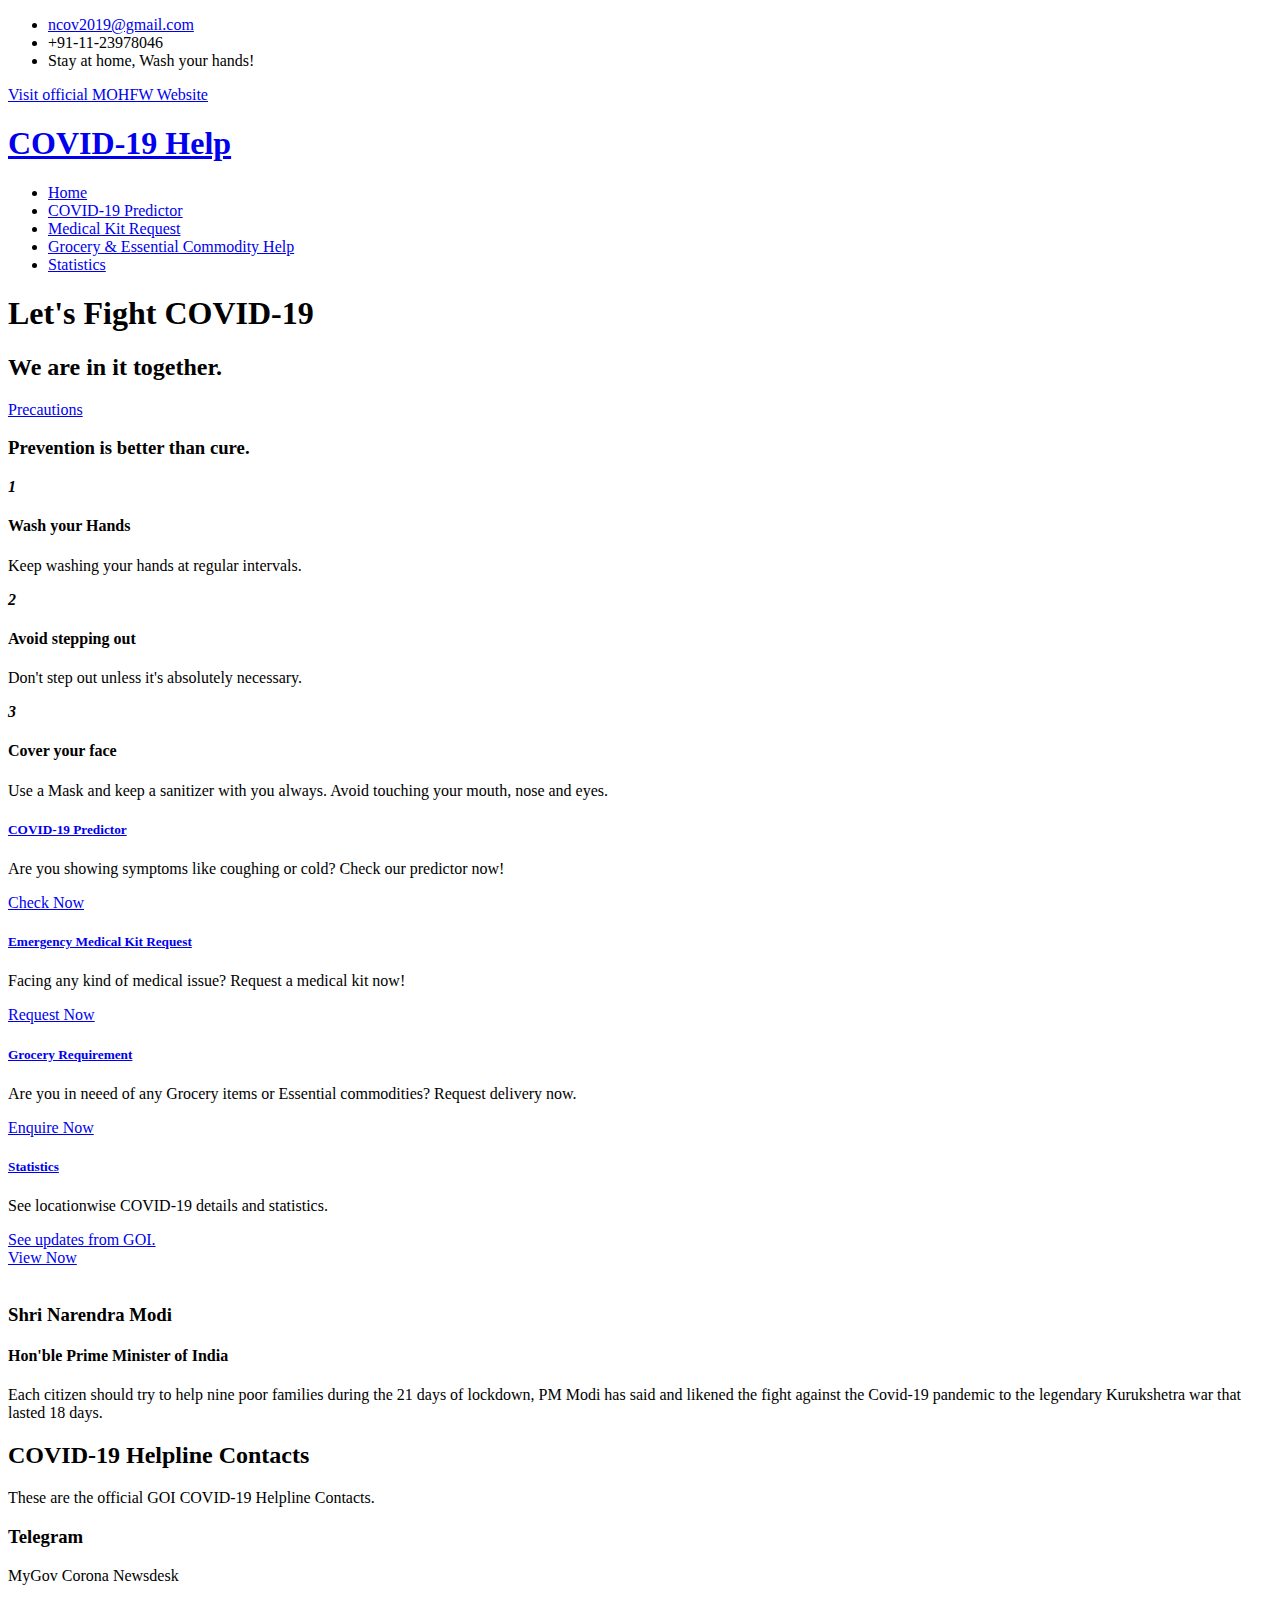
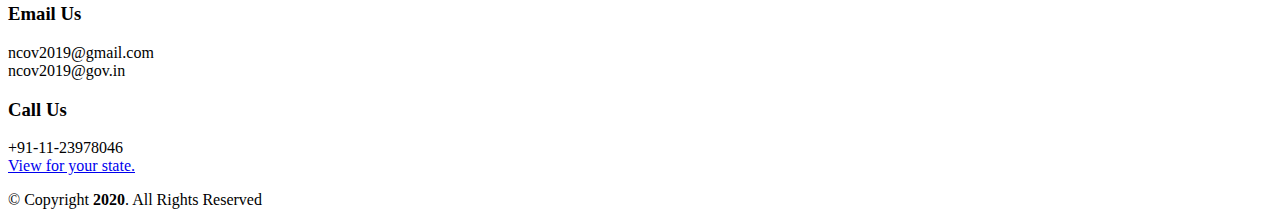
==== index.html @ de839c19 "Add files via upload" ====
<!DOCTYPE html>
<html lang="en">

<head>
  <meta charset="utf-8">
  <meta content="width=device-width, initial-scale=1.0" name="viewport">

  <title>COVID-19 HELP</title>
  <meta content="" name="descriptison">
  <meta content="" name="keywords">

  <!-- Favicons -->
  <link href="assets/img/favicon.png" rel="icon">
  <link href="assets/img/apple-touch-icon.png" rel="apple-touch-icon">

  <!-- Google Fonts -->
  <link href="https://fonts.googleapis.com/css?family=Open+Sans:300,300i,400,400i,600,600i,700,700i|Raleway:300,300i,400,400i,500,500i,600,600i,700,700i|Poppins:300,300i,400,400i,500,500i,600,600i,700,700i" rel="stylesheet">

  <!-- Vendor CSS Files -->
  <link href="assets/vendor/bootstrap/css/bootstrap.min.css" rel="stylesheet">
  <link href="assets/vendor/icofont/icofont.min.css" rel="stylesheet">
  <link href="assets/vendor/boxicons/css/boxicons.min.css" rel="stylesheet">
  <link href="assets/vendor/venobox/venobox.css" rel="stylesheet">
  <link href="assets/vendor/owl.carousel/assets/owl.carousel.min.css" rel="stylesheet">
  <link href="assets/vendor/aos/aos.css" rel="stylesheet">

  <!-- Template Main CSS File -->
  <link href="assets/css/style.css" rel="stylesheet">


</head>

<body>

  <!-- ======= Top Bar ======= -->
  <section id="topbar" class="d-none d-lg-block">
    <div class="container d-flex">
      <div class="contact-info mr-auto">
        <ul>
          <li><i class="icofont-envelope"></i><a href="mailto:ncov2019@gmail.com">ncov2019@gmail.com</a></li>
          <li><i class="icofont-phone"></i> +91-11-23978046</li>
          <li><i class="icofont-clock-time icofont-flip-horizontal"></i> Stay at home, Wash your hands!</li>
        </ul>

      </div>
      <div class="cta">
        <a href="https://www.mohfw.gov.in" class="scrollto">Visit official MOHFW Website</a>
      </div>
    </div>
  </section>

  <!-- ======= Header ======= -->
  <header id="header">
    <div class="container d-flex">

      <div class="logo mr-auto">
        <h1 class="text-light"><a href="index.html"><span>COVID-19 Help</span></a></h1>
      </div>

      <nav class="nav-menu d-none d-lg-block">
        <ul>
          <li class="active"><a href="index.html">Home</a></li>
          <li><a href="predictor.html">COVID-19 Predictor</a></li>
          <li><a href="medical-kit.html">Medical Kit Request</a></li>
          <li><a href="grocery-help.html">Grocery & Essential Commodity Help</a></li>
          <li><a href="statistics.html">Statistics</a></li>
        </ul>
      </nav><!-- .nav-menu -->

    </div>
  </header><!-- End Header -->

  <!-- ======= Hero Section ======= -->
  <section id="hero" class="d-flex flex-column justify-content-center align-items-center">
    <div class="container" data-aos="fade-in">
      <h1>Let's Fight COVID-19</h1>
      <h2>We are in it together.</h2>
      <div class="d-flex align-items-center">
        <i class="bx bxs-right-arrow-alt get-started-icon"></i>
        <a href="#" class="btn-get-started  scrollto">Precautions</a>
      </div>
    </div>
  </section><!-- End Hero -->

  <main id="main">

    <!-- ======= precaution Section ======= -->
    <section id="why-us" class="why-us">
      <div class="container">

        <div class="row">
          <div class="col-xl-4 col-lg-5" data-aos="fade-up">
            <div class="content">
              <h3>Prevention is better than cure.</h3>
              
            </div>
          </div>
          <div class="col-xl-8 col-lg-7 d-flex">
            <div class="icon-boxes d-flex flex-column justify-content-center">
              <div class="row">
                <div class="col-xl-4 d-flex align-items-stretch" data-aos="fade-up" data-aos-delay="100">
                  <div class="icon-box mt-4 mt-xl-0">
                    <i class="bx"><b>1</b></i>
                    <h4>Wash your Hands</h4>
                    <p>Keep washing your hands at regular intervals.</p>
                  </div>
                </div>
                <div class="col-xl-4 d-flex align-items-stretch" data-aos="fade-up" data-aos-delay="200">
                  <div class="icon-box mt-4 mt-xl-0">
                    <i class="bx"><b>2</b></i>
                    <h4>Avoid stepping out</h4>
                    <p>Don't step out unless it's absolutely necessary.</p>
                  </div>
                </div>
                <div class="col-xl-4 d-flex align-items-stretch" data-aos="fade-up" data-aos-delay="300">
                  <div class="icon-box mt-4 mt-xl-0">
                    <i class="bx"><b>3</b></i>
                    <h4>Cover your face</h4>
                    <p>Use a Mask and keep a sanitizer with you always. Avoid touching your mouth, nose and eyes.</p>
                  </div>
                </div>
              </div>
            </div>
          </div>
        </div>

      </div>
    </section><!-- End precaution Section -->

  

    <!-- ======= Feautures Section ======= -->
    <section id="values" class="values">
      <div class="container">

        <div class="row">
          <div class="col-md-6 d-flex align-items-stretch" data-aos="fade-up">
            <div class="card" style="background-image: url(assets/img/cv.jpg);">
              <div class="card-body">
                <h5 class="card-title"><a href="predictor.html">COVID-19 Predictor</a></h5>
                <p class="card-text">Are you showing symptoms like coughing or cold? Check our predictor now!</p>
                <div class="read-more"><a href="predictor.html"><i class="icofont-arrow-right"></i> Check Now</a></div>
              </div>
            </div>
          </div>
          <div class="col-md-6 d-flex align-items-stretch mt-4 mt-md-0" data-aos="fade-up" data-aos-delay="100">
            <div class="card" style="background-image: url(assets/img/mk.webp);">
              <div class="card-body">
                <h5 class="card-title"><a href="medical-kit.html">Emergency Medical Kit Request</a></h5>
                <p class="card-text">Facing any kind of medical issue? Request a medical kit now!</p>
                <div class="read-more"><a href="medical-kit.html"><i class="icofont-arrow-right"></i> Request Now</a></div>
              </div>
            </div>

          </div>
          <div class="col-md-6 d-flex align-items-stretch mt-4" data-aos="fade-up" data-aos-delay="200">
            <div class="card" style="background-image: url(assets/img/values-2.jpg);">
              <div class="card-body">
                <h5 class="card-title"><a href="grocery-help.html">Grocery Requirement</a></h5>
                <p class="card-text">Are you in neeed of any Grocery items or Essential commodities? Request delivery now.</p>
                <div class="read-more"><a href="grocery-help.html"><i class="icofont-arrow-right"></i> Enquire Now</a></div>
              </div>
            </div>
          </div>
          <div class="col-md-6 d-flex align-items-stretch mt-4" data-aos="fade-up" data-aos-delay="300">
            <div class="card" style="background-image: url(assets/img/values-4.jpg);">
              <div class="card-body">
                <h5 class="card-title"><a href="statistics.html">Statistics</a></h5>
                <p class="card-text">See locationwise COVID-19 details and statistics.<br></p>
                <div class="read-more"><a href="https://www.mohfw.gov.in/">See updates from GOI.</a><br><a href="statistics.html"><i class="icofont-arrow-right"></i> View Now</a></div>
              </div>
            </div>
          </div>
        </div>

      </div>
    </section><!-- End Features Section -->

    <!-- ======= PM Speaks ======= -->
    <section id="testimonials" class="testimonials">
      <div class="container" data-aos="fade-up">

        <div class="owl-carousel testimonials-carousel">

          <div class="testimonial-item">
            <img src="assets/img/pmmodi.png" class="testimonial-img" alt="">
            <h3>Shri Narendra Modi</h3>
            <h4>Hon'ble Prime Minister of India</h4>
            <p>
              <i class="bx bxs-quote-alt-left quote-icon-left"></i>
              Each citizen should try to help nine poor families during the 21 days of lockdown, PM Modi has said and likened the fight against the Covid-19 pandemic to the legendary Kurukshetra war that lasted 18 days.
              <i class="bx bxs-quote-alt-right quote-icon-right"></i>
            </p>
          </div>

        </div>

      </div>
    </section><!-- End PM Speaks -->

    

    

    <!-- ======= Contact Section ======= -->
    <section id="contact" class="contact">
      <div class="container">

        <div class="section-title">
          <h2 data-aos="fade-up">COVID-19 Helpline Contacts</h2>
          <p data-aos="fade-up">These are the official GOI COVID-19 Helpline Contacts.</p>
        </div>

        <div class="row justify-content-center">

          <div class="col-xl-3 col-lg-4 mt-4" data-aos="fade-up">
            <div class="info-box">
              <i class="bx bx-chat"></i>
              <h3>Telegram</h3>
              <p>MyGov Corona Newsdesk</p>
            </div>
          </div>

          <div class="col-xl-3 col-lg-4 mt-4" data-aos="fade-up" data-aos-delay="100">
            <div class="info-box">
              <i class="bx bx-envelope"></i>
              <h3>Email Us</h3>
              <p>ncov2019@gmail.com<br>ncov2019@gov.in</p>
            </div>
          </div>
          <div class="col-xl-3 col-lg-4 mt-4" data-aos="fade-up" data-aos-delay="200">
            <div class="info-box">
              <i class="bx bx-phone-call"></i>
              <h3>Call Us</h3>
              <p>+91-11-23978046<br>
              <a href="https://www.mohfw.gov.in/pdf/coronvavirushelplinenumber.pdf" target="blank">View for your state.</a></p>
            </div>
          </div>
        </div>

        

        </div>

      </div>
    </section><!-- End Contact Section -->

  </main><!-- End #main -->

  <!-- ======= Footer ======= -->
  <footer id="footer">

    <div class="footer-top">
      <div class="container">
        <div class="row">


    <div class="container d-lg-flex py-4">

      <div class="mr-lg-auto text-center text-lg-left">
        <div class="copyright">
          &copy; Copyright <strong><span>2020</span></strong>. All Rights Reserved
        </div>
        <!--------->
      </div>
      <div class="social-links text-center text-lg-right pt-3 pt-lg-0">
        <a href="#" class="twitter"><i class="bx bxl-twitter"></i></a>
        <a href="#" class="facebook"><i class="bx bxl-facebook"></i></a>
        <a href="#" class="instagram"><i class="bx bxl-instagram"></i></a>
        <a href="#" class="linkedin"><i class="bx bxl-linkedin"></i></a>
      </div>
    </div>
  </footer><!-- End Footer -->

  <a href="#" class="back-to-top"><i class="icofont-simple-up"></i></a>

  <!-- Vendor JS Files -->
  <script src="assets/vendor/jquery/jquery.min.js"></script>
  <script src="assets/vendor/bootstrap/js/bootstrap.bundle.min.js"></script>
  <script src="assets/vendor/jquery.easing/jquery.easing.min.js"></script>
  <script src="assets/vendor/php-email-form/validate.js"></script>
  <script src="assets/vendor/jquery-sticky/jquery.sticky.js"></script>
  <script src="assets/vendor/venobox/venobox.min.js"></script>
  <script src="assets/vendor/owl.carousel/owl.carousel.min.js"></script>
  <script src="assets/vendor/isotope-layout/isotope.pkgd.min.js"></script>
  <script src="assets/vendor/aos/aos.js"></script>

  <!-- Template Main JS File -->
  <script src="assets/js/main.js"></script>

</body>

</html>
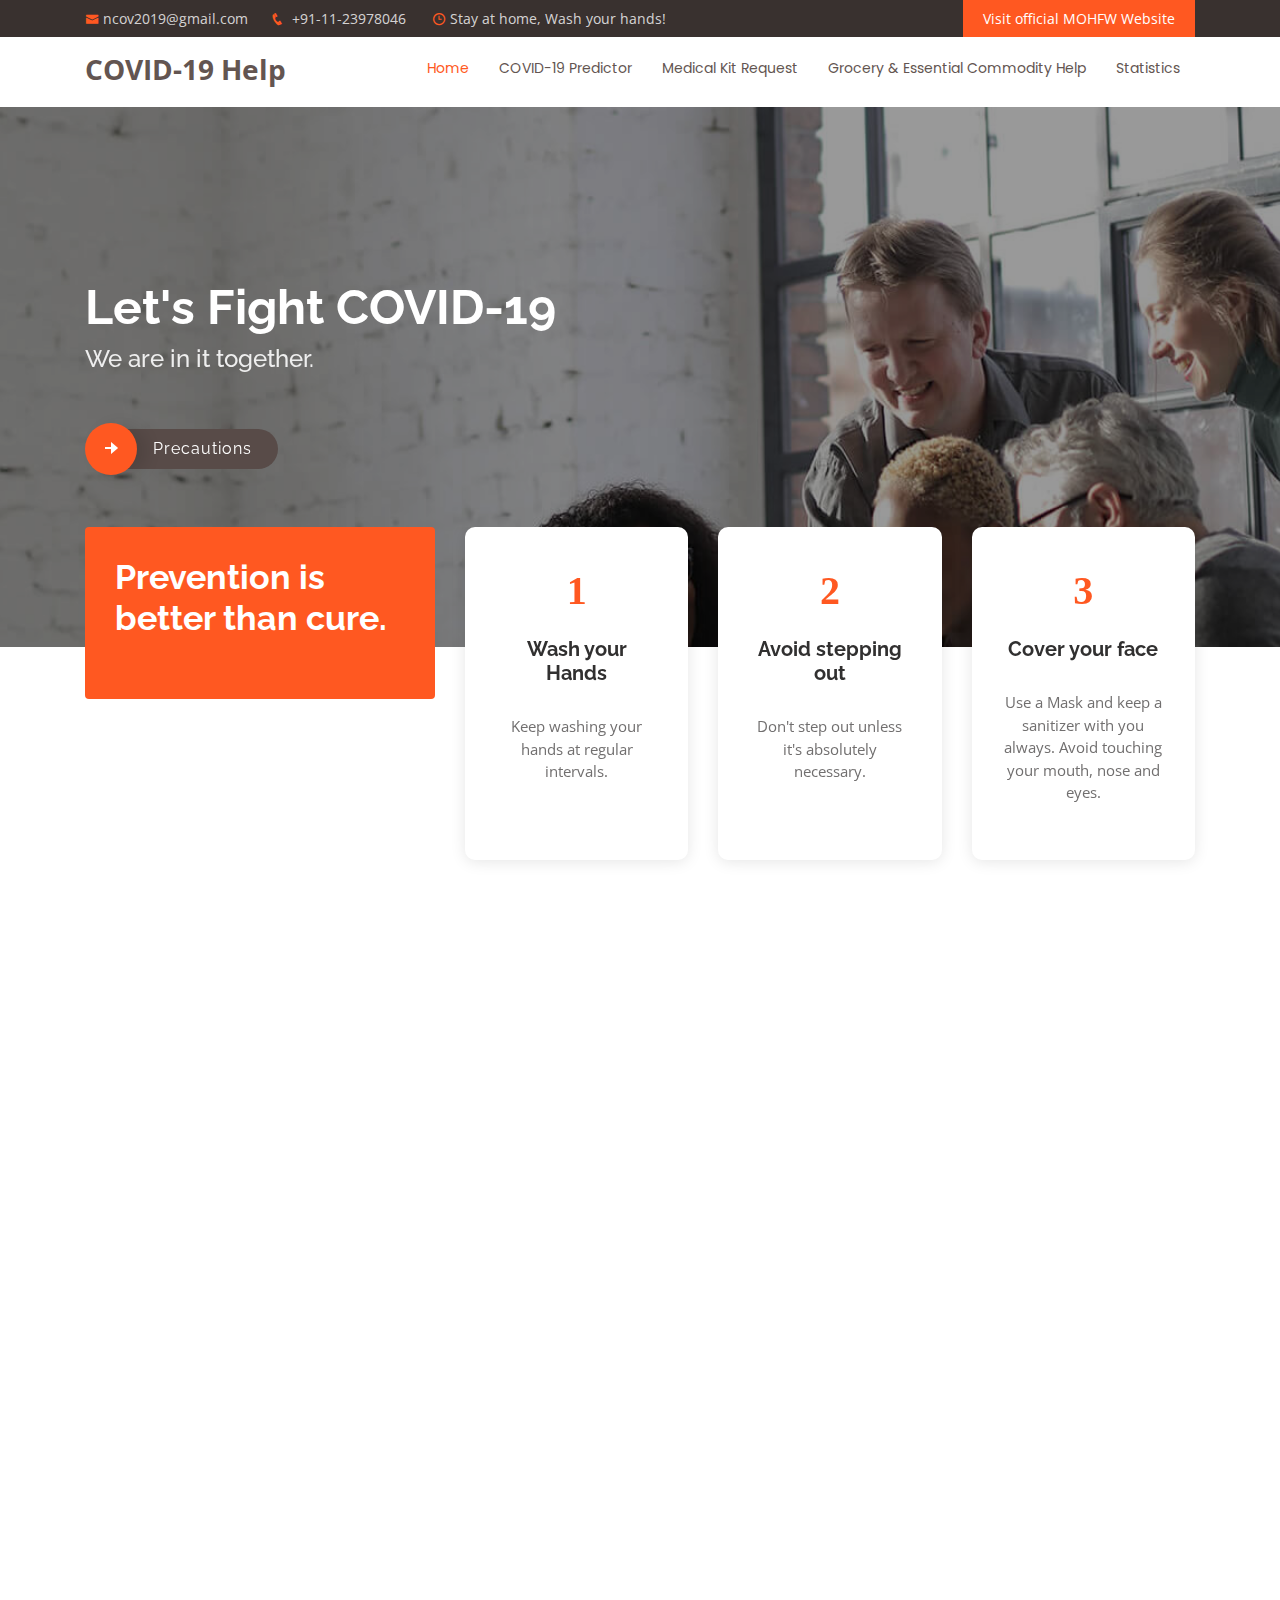
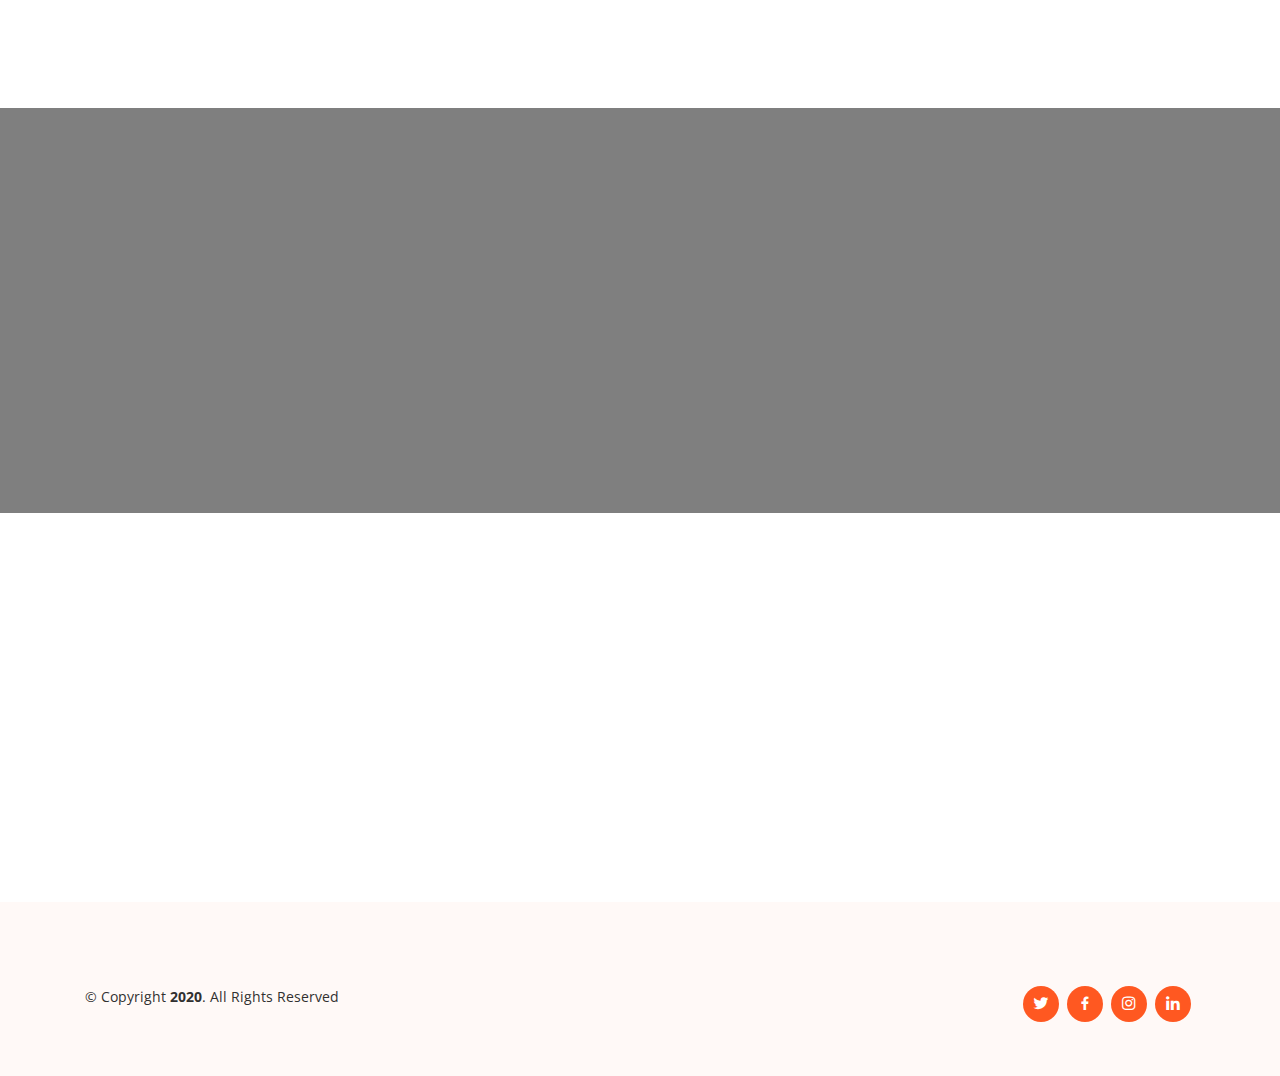
==== commit e9bbd248: "Add files via upload" ====
--- a/index.html
+++ b/index.html
@@ -61,8 +61,8 @@
         <ul>
           <li class="active"><a href="index.html">Home</a></li>
           <li><a href="predictor.html">COVID-19 Predictor</a></li>
-          <li><a href="medical-kit.html">Medical Kit Request</a></li>
-          <li><a href="grocery-help.html">Grocery & Essential Commodity Help</a></li>
+          <li><a  data-toggle="modal" data-target="#medical" data-whatever="@mdo">Medical Kit Request</a></li>
+          <li><a data-toggle="modal" data-target="#grocery" data-whatever="@mdo">Grocery & Essential Commodity Help</a></li>
           <li><a href="statistics.html">Statistics</a></li>
         </ul>
       </nav><!-- .nav-menu -->
@@ -274,6 +274,96 @@
 
   <a href="#" class="back-to-top"><i class="icofont-simple-up"></i></a>
 
+
+  
+  <!---modal-->
+
+
+
+<div class="modal fade" id="grocery" tabindex="-1" role="dialog" aria-labelledby="groceryLabel" aria-hidden="true">
+  <div class="modal-dialog" role="document">
+    <div class="modal-content">
+      <div class="modal-header">
+        <h5 class="modal-title" id="exampleModalLabel">Order Grocery & Other Essential Items</h5>
+        <button type="button" class="close" data-dismiss="modal" aria-label="Close">
+          <span aria-hidden="true">&times;</span>
+        </button>
+      </div>
+      <div class="modal-body">
+        <form>
+          <div class="form-group">
+            <label for="name" class="col-form-label">Name:</label>
+            <input type="text" class="form-control" id="recipient-name">
+          </div>
+          <div class="form-group">
+            <label for="phone">Phone:</label>
+            <input type="phone" class="form-control" id="phone" aria-describedby="phone" placeholder="Enter phone">
+          </div>
+          <div class="form-group">
+            <label for="email">Email address:</label>
+            <input type="email" class="form-control" id="email" aria-describedby="email" placeholder="Enter email">
+          </div>
+          <div class="form-group">
+            <label for="grocery" class="col-form-label">Grocery & Items required:</label>
+            <textarea class="form-control" id="grocery"></textarea>
+          </div>
+        </form>
+      </div>
+      <div class="modal-footer">
+        <button type="button" class="btn btn-lg btn-secondary" data-dismiss="modal">Close</button>
+        <button type="button" class="btn btn-lg btn-warning">Submit</button>
+      </div>
+    </div>
+  </div>
+</div>
+
+
+<!--modal ends-->
+
+
+
+
+
+  <!---modal2-->
+
+
+
+  <div class="modal fade" id="medical" tabindex="-1" role="dialog" aria-labelledby="medicalLabel" aria-hidden="true">
+    <div class="modal-dialog" role="document">
+      <div class="modal-content">
+        <div class="modal-header">
+          <h5 class="modal-title" id="exampleModalLabel">Request a Medical Kit</h5>
+          <button type="button" class="close" data-dismiss="modal" aria-label="Close">
+            <span aria-hidden="true">&times;</span>
+          </button>
+        </div>
+        <div class="modal-body">
+          <form>
+            <div class="form-group">
+              <label for="name" class="col-form-label">Name:</label>
+              <input type="text" class="form-control" id="mrecipient-name">
+            </div>
+            <div class="form-group">
+              <label for="phone">Phone:</label>
+              <input type="phone" class="form-control" id="mphone" aria-describedby="phone" placeholder="Enter phone">
+            </div>
+            <div class="form-group">
+              <label for="email">Email address:</label>
+              <input type="email" class="form-control" id="memail" aria-describedby="email" placeholder="Enter email">
+            </div>
+          </form>
+        </div>
+        <div class="modal-footer">
+          <button type="button" class="btn btn-lg btn-secondary" data-dismiss="modal">Close</button>
+          <button type="button" class="btn btn-lg btn-warning">Submit</button>
+        </div>
+      </div>
+    </div>
+  </div>
+  
+  
+  <!--modal2 ends-->
+
   <!-- Vendor JS Files -->
   <script src="assets/vendor/jquery/jquery.min.js"></script>
   <script src="assets/vendor/bootstrap/js/bootstrap.bundle.min.js"></script>
